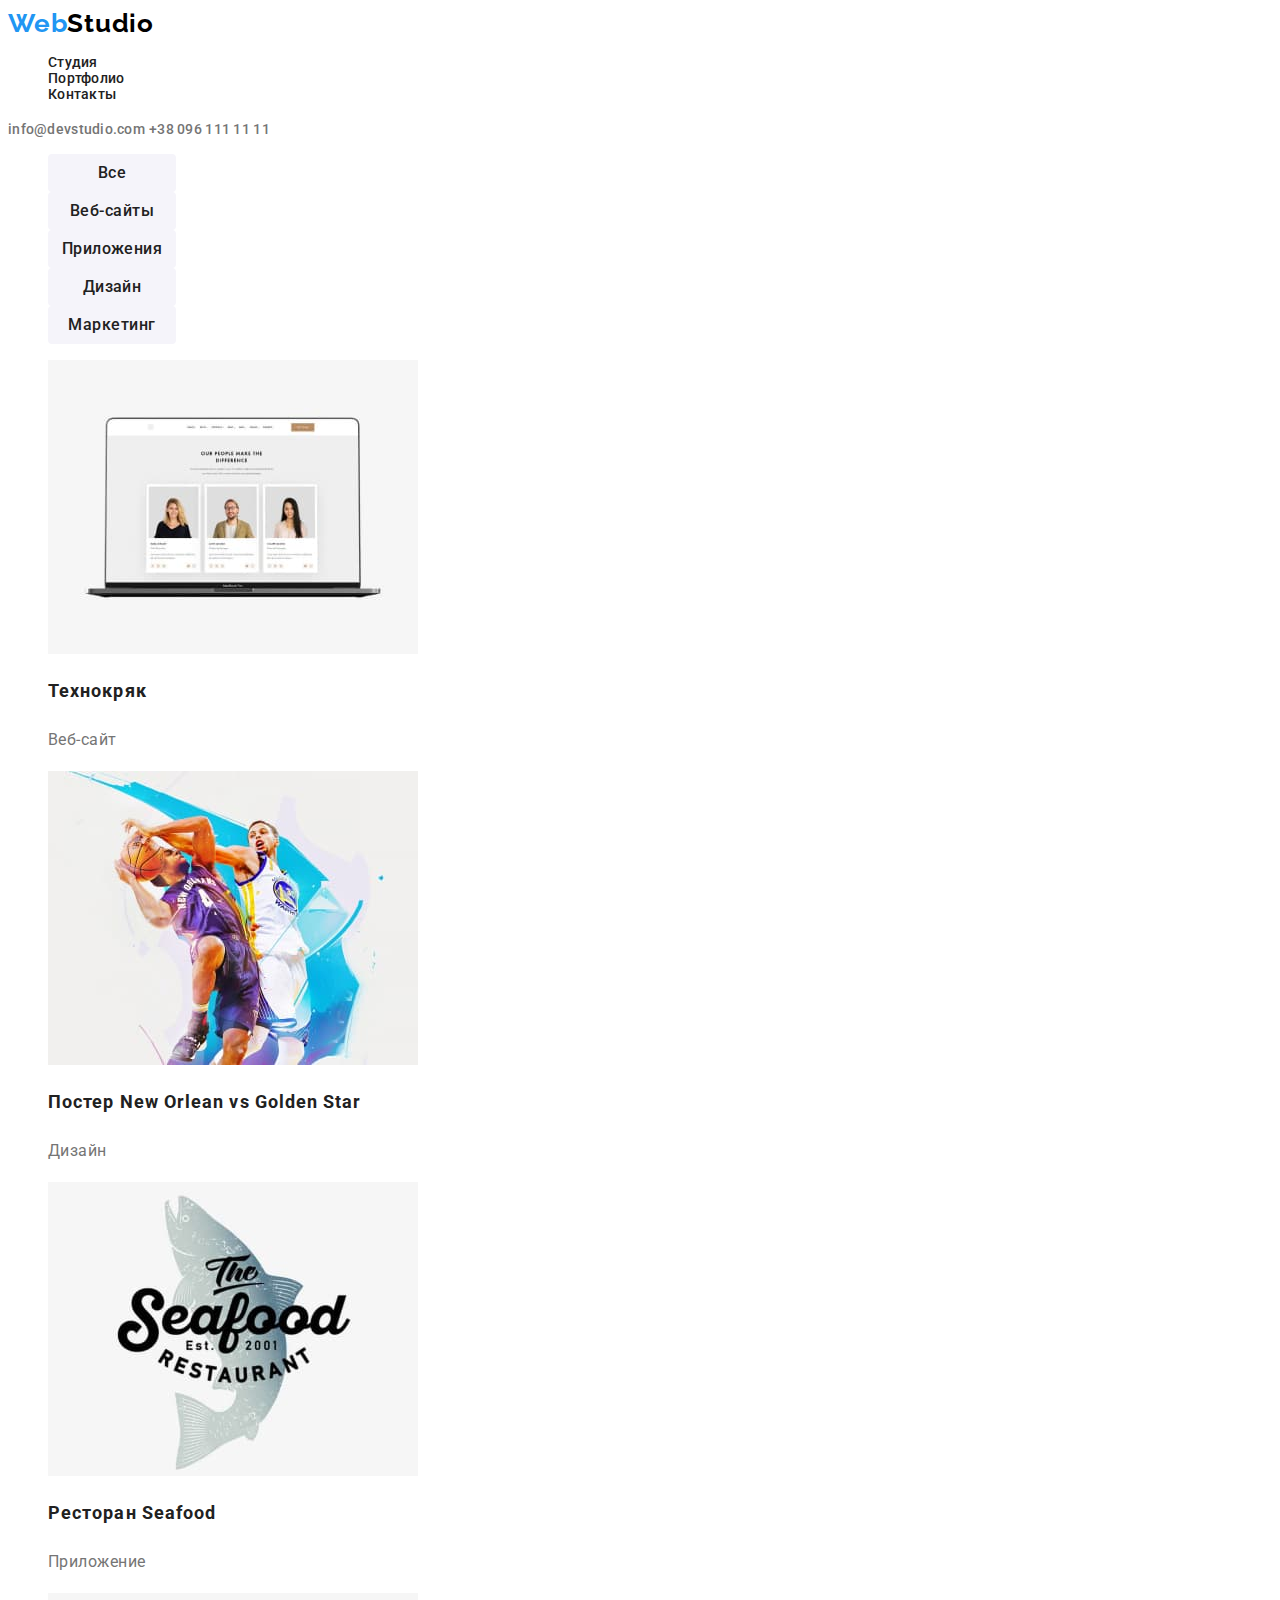
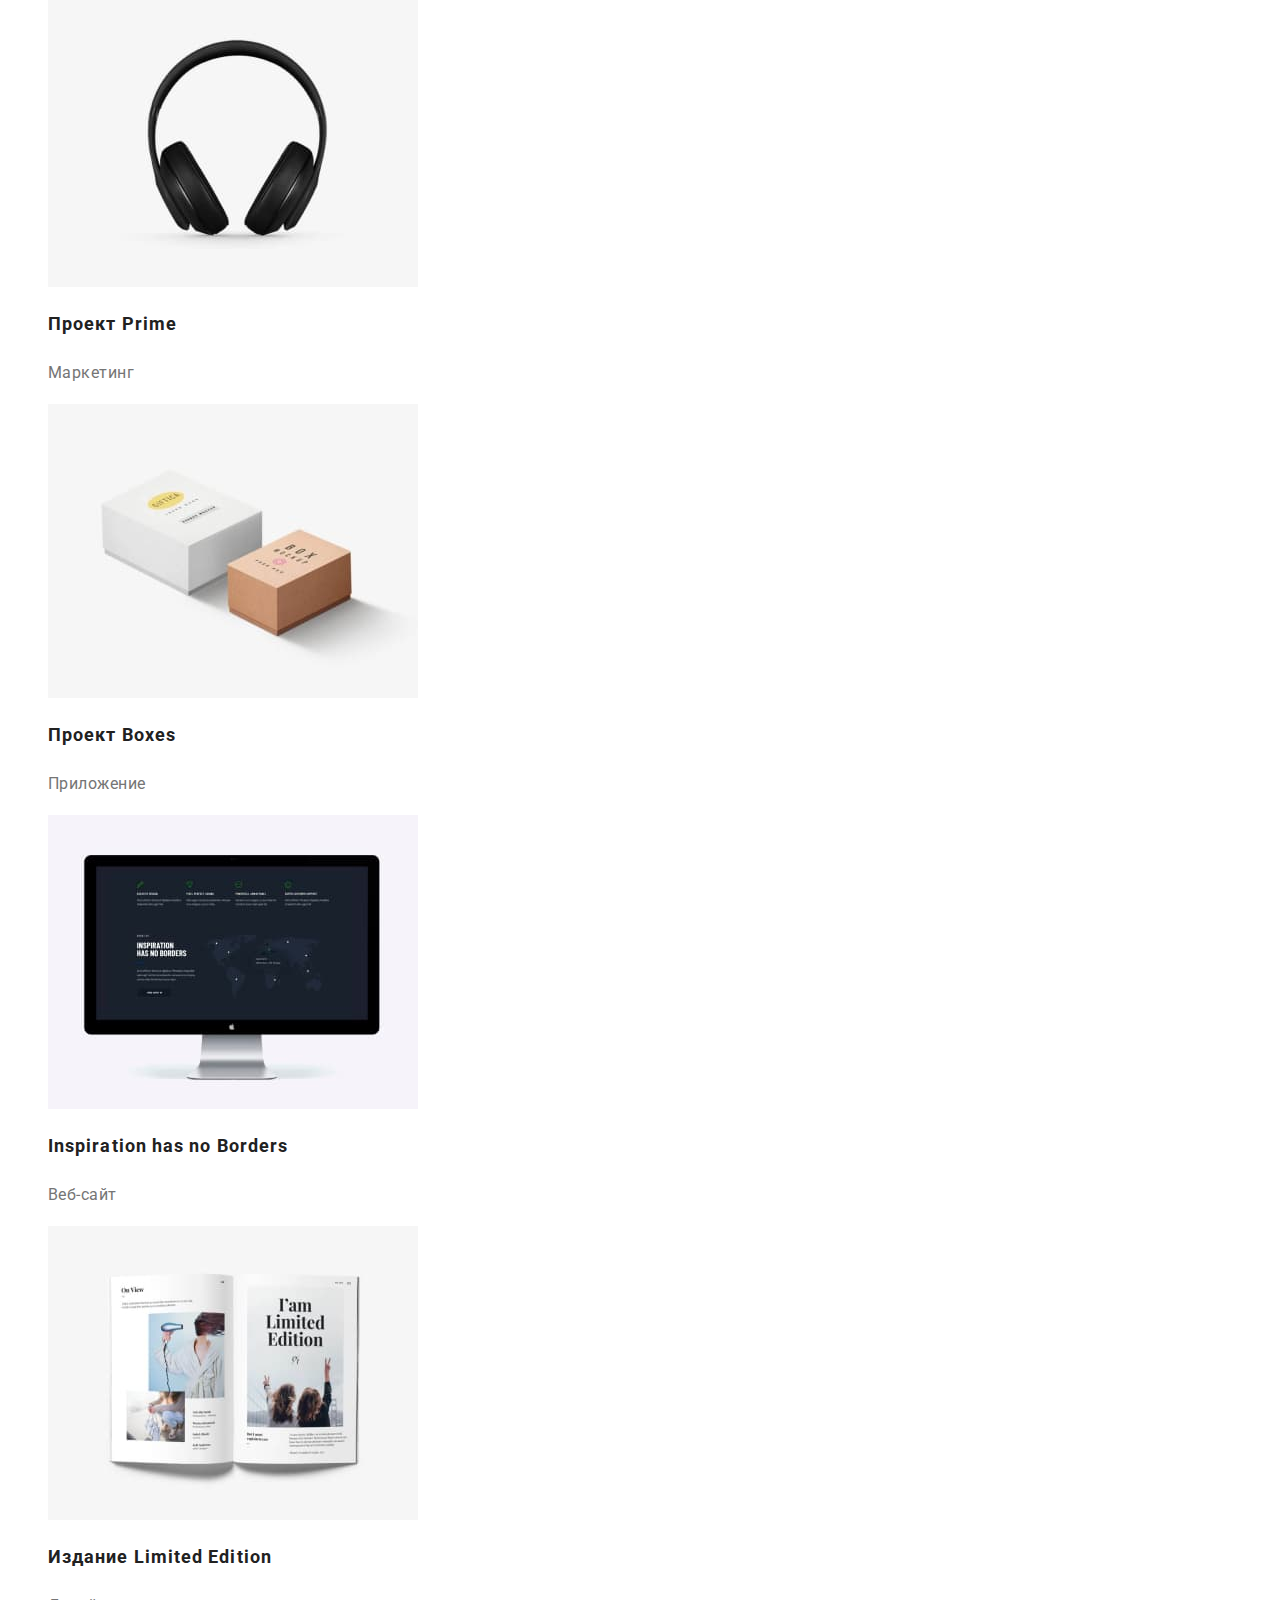
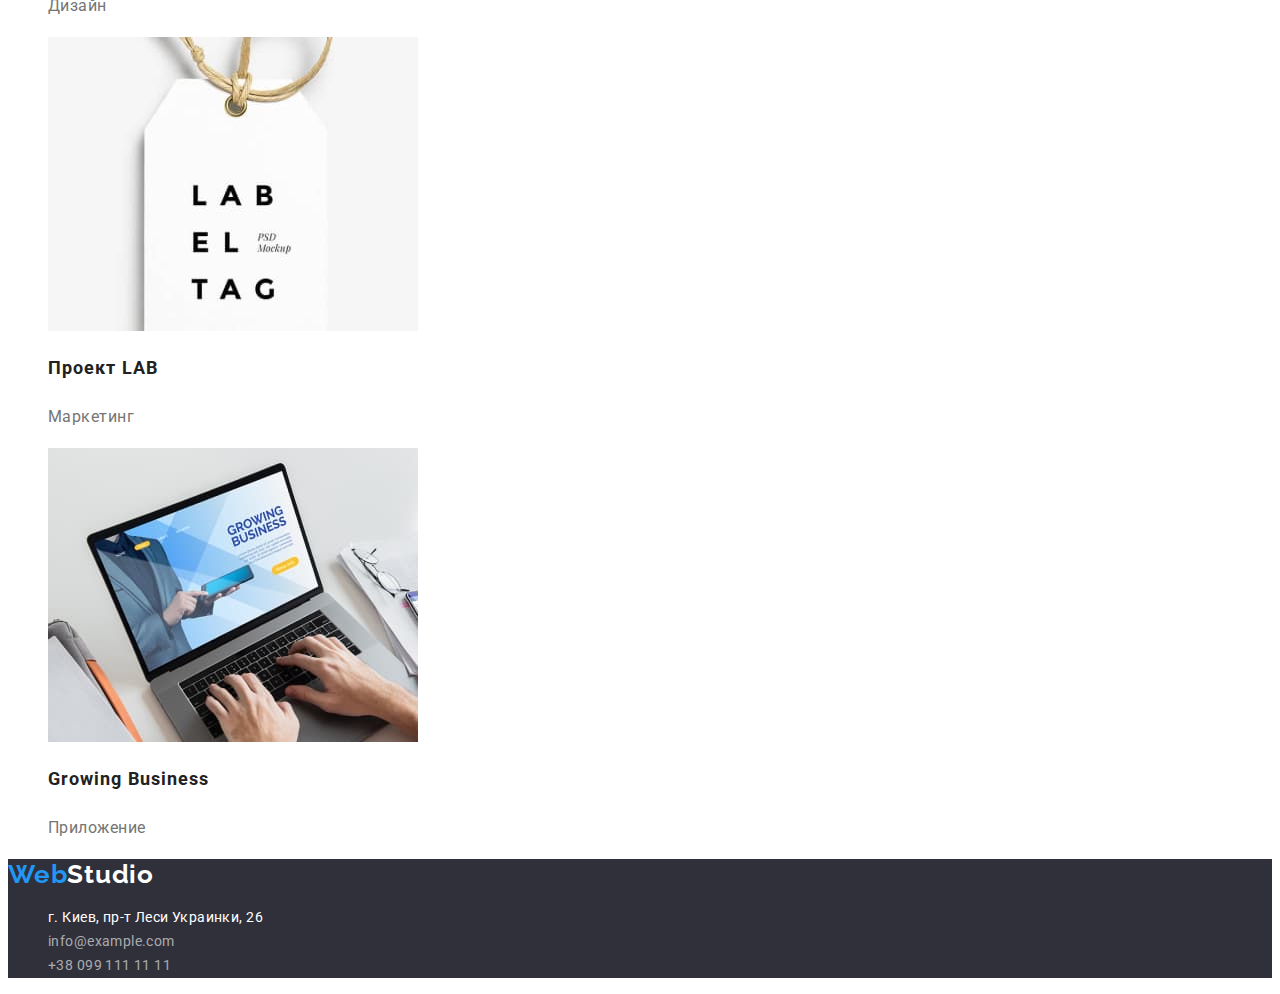
==== portfolio.html @ 852d017c "Clone" ====
<!DOCTYPE html>
<html lang="ru">
<head>
    <meta charset="UTF-8">
    <meta http-equiv="X-UA-Compatible" content="IE=edge">
    <meta name="viewport" content="width=device-width, initial-scale=1.0">
    <link rel="stylesheet" href="./css/styles.css">
    <link rel="preconnect" href="https://fonts.googleapis.com">
    <link rel="preconnect" href="https://fonts.gstatic.com" crossorigin>
    <link href="https://fonts.googleapis.com/css2?family=Raleway:wght@700&family=Roboto:wght@400;500;700;900&display=swap"
        rel="stylesheet">
    <title>Portfolio</title>
</head>

<body>
    <header class="header">
        <a href="./index.html" class="header-logo link" lang="en">Web<span class="header-logo-span">Studio</span></a>
        <nav class="header-navigation">
            <ul class="header-list list">
                <li class="header-item"><a href="./index.html" class="header-link link">Студия</a></li>
                <li class="header-item"><a href="./portfolio.html" class="header-link link">Портфолио</a></li>
                <li class="header-item"><a href="" class="header-link link">Контакты</a></li>
            </ul>
        </nav>
        <a class="header-mail link" href="mailto:info@devstudio.com">info@devstudio.com</a>
        <a class="header-tel link" href="tel:+380961111111">+38 096 111 11 11</a>
    </header>

    <main>
        <section>
            <ul class="list">
            <li>
                <button class="portfolio-button" type="button">Все</button>
            </li>
            <li>
                <button class="portfolio-button" type="button">Веб-сайты</button>
            </li>
            <li>
                <button class="portfolio-button" type="button">Приложения</button>
            </li>
            <li>
                <button class="portfolio-button" type="button">Дизайн</button>
            </li>
            <li>
                <button class="portfolio-button" type="button">Маркетинг</button>
            </li>
            </ul>
        </section>
        <section>
            <ul class="list">
                <li class="portfolio-item">
                    <img class="portfolio-images" src="./images/8.jpg" alt="Фото8"
                    width="370"
                    height="294">
                    <h2 class="portfolio-top-text">Технокряк</h2>
                    <p class="portfolio-bottom-text">Веб-сайт</p>
                    </li>
                <li class="portfolio-item">
                    <img class="portfolio-images" src="./images/9.jpg" alt="Фото9" 
                    width="370" 
                    height="294">
                    <h2 class="portfolio-top-text">Постер New Orlean vs Golden Star</h2>
                    <p class="portfolio-bottom-text">Дизайн</p>
                </li>
                <li class="portfolio-item">
                    <img class="portfolio-images" src="./images/10.jpg" alt="Фото10" 
                    width="370" 
                    height="294">
                    <h2 class="portfolio-top-text">Ресторан Seafood</h2>
                    <p class="portfolio-bottom-text">Приложение</p>
                </li>
                <li class="portfolio-item">
                    <img class="portfolio-images" src="./images/11.jpg" alt="Фото11" 
                    width="370" 
                    height="294">
                    <h2 class="portfolio-top-text">Проект Prime</h2>
                    <p class="portfolio-bottom-text">Маркетинг</p>
                </li>
                <li class="portfolio-item">
                    <img class="portfolio-images" src="./images/12.jpg" alt="Фото12" 
                    width="370" 
                    height="294">
                    <h2 class="portfolio-top-text">Проект Boxes</h2>
                    <p class="portfolio-bottom-text">Приложение</p>
                </li>
                <li class="portfolio-item">
                    <img class="portfolio-images" src="./images/13.jpg" alt="Фото13" 
                    width="370" 
                    height="294">
                    <h2 class="portfolio-top-text">Inspiration has no Borders</h2>
                    <p class="portfolio-bottom-text">Веб-сайт</p>
                </li>
                <li class="portfolio-item">
                    <img class="portfolio-images" src="./images/14.jpg" alt="Фото14" 
                    width="370" 
                    height="294">
                    <h2 class="portfolio-top-text">Издание Limited Edition</h2>
                    <p class="portfolio-bottom-text">Дизайн</p>
                </li>
                <li class="portfolio-item">
                    <img class="portfolio-images" src="./images/15.jpg" alt="Фото15" 
                    width="370" 
                    height="294">
                    <h2 class="portfolio-top-text">Проект LAB</h2>
                    <p class="portfolio-bottom-text">Маркетинг</p>
                </li>
                <li class="portfolio-item">
                    <img class="portfolio-images" src="./images/16.jpg" alt="Фото16" 
                    width="370" 
                    height="294">
                    <h2 class="portfolio-top-text">Growing Business</h2>
                    <p class="portfolio-bottom-text">Приложение</p>
                </li>
            </ul>
        </section>
 </main>

    <footer class="footer">
        <a class="footer-link link" href="./index.html" lang="en">Web<span class="footer-logo-span">Studio</span></a>
        <address>
            <ul class="footer-list list">
                <li class="footer-item"><a href="https://goo.gl/maps/wPx96W3zKfWkZYXV6" class="footer-link-address link"
                        target="_blank" rel="noopener noindex nofollow">г.
                        Киев, пр-т Леси Украинки, 26</a></li>
                <li class="footer-item"><a href="mailto:info@example.com" class="footer-link-mail link">info@example.com</a>
                </li>
                <li class="footer-item"><a href="tel:+380991111111" class="footer-link-tel link">+38 099 111 11 11</a></li>
            </ul>
        </address>
    </footer>
</body>
</html>
---- css/styles.css ----
:root {
    --main-header-color: #2196F3;
    --second-header-color: #212121;
    --third-header-color: #757575;
    --hero-btn: #ffffff;
    --h2-color: #212121;
}

body {
    font-family: Roboto, Raleway, sans-serif;
}

.link {
    text-decoration: none;
}

.list {
    list-style: none;
}

/*--------------------------LOGO-----------------------*/

.header-logo {
    font-family: 'Raleway';
    font-style: normal;
    font-weight: 700;
    font-size: 26px;
    line-height: 1.19;
    letter-spacing: 0.03em;
    color: var(--main-header-color)
}
.header-logo-span {
    font-size: 26px;
    line-height: 1.19;
    letter-spacing: 0.03em;
    color: #000000;
}

/*--------------------------HEADER----------------------*/

.header-item {
    font-family: 'Roboto';
    font-style: normal;
    font-weight: 500;
    font-size: 14px;
    line-height: 1.14;
    letter-spacing: 0.02em;
    color: var(--second-header-color)
}

.header-mail {
    font-weight: 500;
    font-size: 14px;
    line-height: 1.14;
    letter-spacing: 0.02em;
    color: var(--third-header-color)
}

.header-tel {
    font-weight: 500;
    font-size: 14px;
    line-height: 1.14;
    letter-spacing: 0.02em;
    color: var(--third-header-color)
}

.header-link {
    font-weight: 500;
    font-size: 14px;
    line-height: 1.14;
    letter-spacing: 0.02em;
    color: var(--second-header-color)
}

.header-link:hover, 
.header-link:focus {
    color: var(--main-header-color)
}

.header-mail:hover,
.header-mail:focus {
    color: var(--main-header-color)
}

.header-tel:hover,
.header-tel:focus {
    color: var(--main-header-color)
}


/*-----------------------HERO--------------------------*/

.hero-main-text {
    background: #2F303A;
    font-family: inherit;
    font-weight: 900;
    font-size: 44px;
    line-height: 1.36;
    text-align: center;
    letter-spacing: 0.06em;
    text-transform: uppercase;
    color: #FFFFFF;
}

.hero-btn {
    font-family: inherit;
    font-weight: 700;
    font-size: 16px;
    line-height: 1.88;
    display: flex;
    align-items: center;
    text-align: center;
    letter-spacing: 0.06em;
    color: var(--hero-btn);
    background-color: #2196F3;
    cursor: pointer;
}

.hero-top-text {
    font-family: inherit;
    font-weight: 700;
    font-size: 14px;
    line-height: 1.14;
    letter-spacing: 0.03em;
    text-transform: uppercase;
    color: #212121;
}

.hero-bottom-text {
    font-family: inherit;
    font-weight: 400;
    font-size: 14px;
    line-height: 1.71;
    letter-spacing: 0.03em;
    color: #757575;
}



/*-----------------------DESCRIPTION-----------------------*/

.description {
    font-family: inherit 
    font-weight: 700;
    font-size: 36px;
    line-height: 1.17;
    text-align: center;
    letter-spacing: 0.03em;
    color: var(--h2-color)
}

/*-------------------------TEAM---------------------------*/

.team {
    font-family: inherit
    font-weight: 700;
    font-size: 36px;
    line-height: 1.17;
    text-align: center;
    letter-spacing: 0.03em;
    color: var(--h2-color)
}

.team-top-text {
    font-family: 'Roboto';
    font-weight: 500;
    font-size: 16px;
    line-height: 1.19;
    letter-spacing: 0.03em;
    color: var(--h2-color)
}

.team-bottom-text {
    font-family: 'Roboto';
    font-weight: 400;
    font-size: 16px;
    line-height: 1.19;
    letter-spacing: 0.03em;
    color: #757575;
}

/*---------------------FOOTER-----------------------------*/

.footer {
    background: #2F303A;
}

.footer-link {
font-family: 'Raleway';
font-weight: 700;
font-size: 26px;
line-height: 1.19;
letter-spacing: 0.03em;
color: var(--main-header-color)
}

.footer-logo-span {
    color: #FFFFFF;
}

.footer-item-address {
    font-family: 'Roboto';
    font-weight: 400;
    font-size: 14px;
    line-height: 1.71;
    letter-spacing: 0.03em;
    color: #FFFFFF;
}

.footer-link-address {
    font-family: 'Roboto';
    font-style: normal;
    font-weight: 400;
    font-size: 14px;
    line-height: 1.71;
    letter-spacing: 0.03em;
    color: #FFFFFF;
}

.footer-link-mail, .footer-link-tel {
    font-family: 'Roboto';
    font-style: normal;
    font-weight: 400;
    font-size: 14px;
    line-height: 1.71;
    letter-spacing: 0.03em;
    color: rgba(255, 255, 255, 0.6);
}

.footer-link-address:hover,
.footer-link-address:focus {
    color: var(--main-header-color)
}

.footer-link-mail:hover,
.footer-link-mail:focus {
    color: var(--main-header-color)
}

.footer-link-tel:hover,
.footer-link-tel:focus {
    color: var(--main-header-color)
}

/*----------------PORTFOLIO-----------------------*/

.portfolio-button {
    width: 128px;
    height: 38px;
    left: 576px;
    top: 174px;
    background: #F5F4FA;
    border-radius: 4px;
    border-style: none;
    
    font-family: 'Roboto';
    font-style: normal;
    font-weight: 500;
    font-size: 16px;
    line-height: 1.62;
    text-align: center;
    letter-spacing: 0.03em;
    color: #212121;
}

.portfolio-button:hover,
.portfolio-button:focus {
    background-color: #2196F3;;
    color: #FFFFFF;
}

.portfolio-top-text {
    font-family: 'Roboto';
    font-weight: 700;
    font-size: 18px;
    line-height: 2;
    letter-spacing: 0.06em;
    color: #212121;
}

.portfolio-bottom-text {
    font-family: 'Roboto';
    font-weight: 400;
    font-size: 16px;
    line-height: 1.88;
    letter-spacing: 0.03em;
    color: #757575;
}
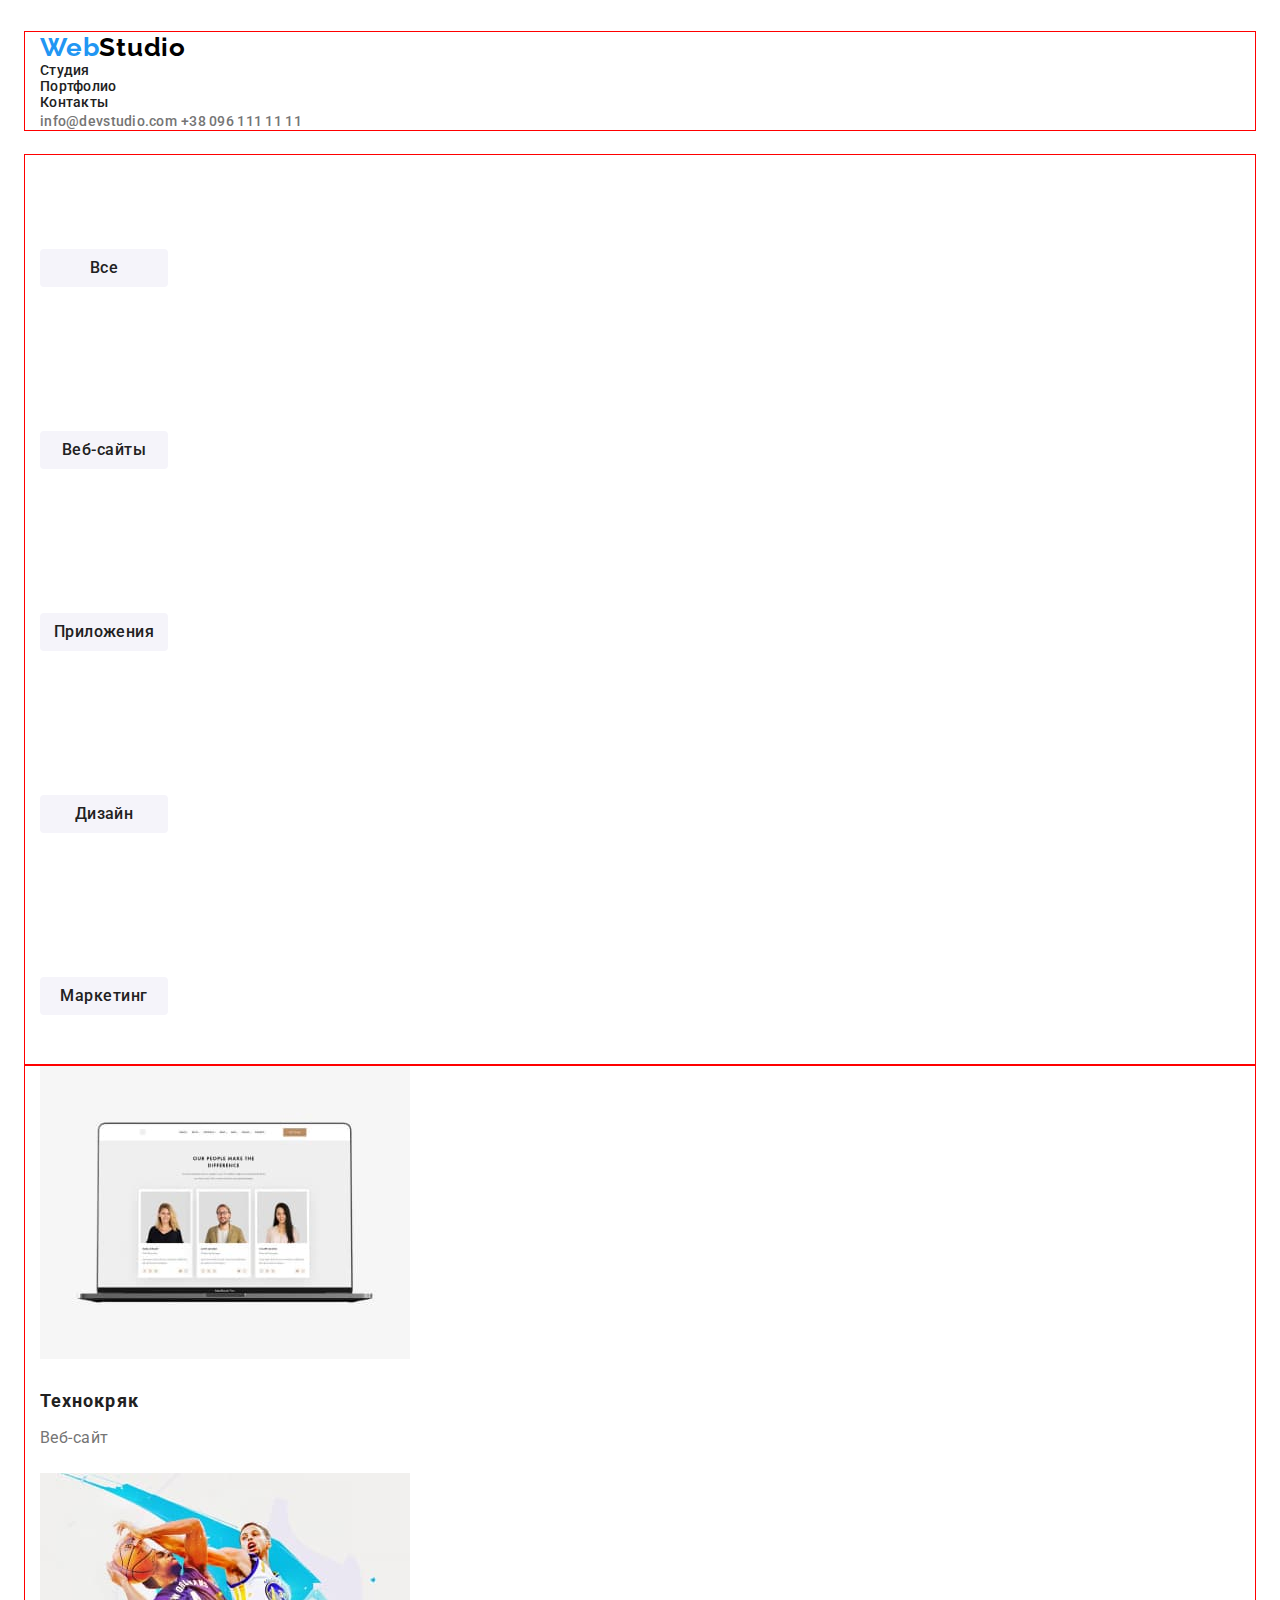
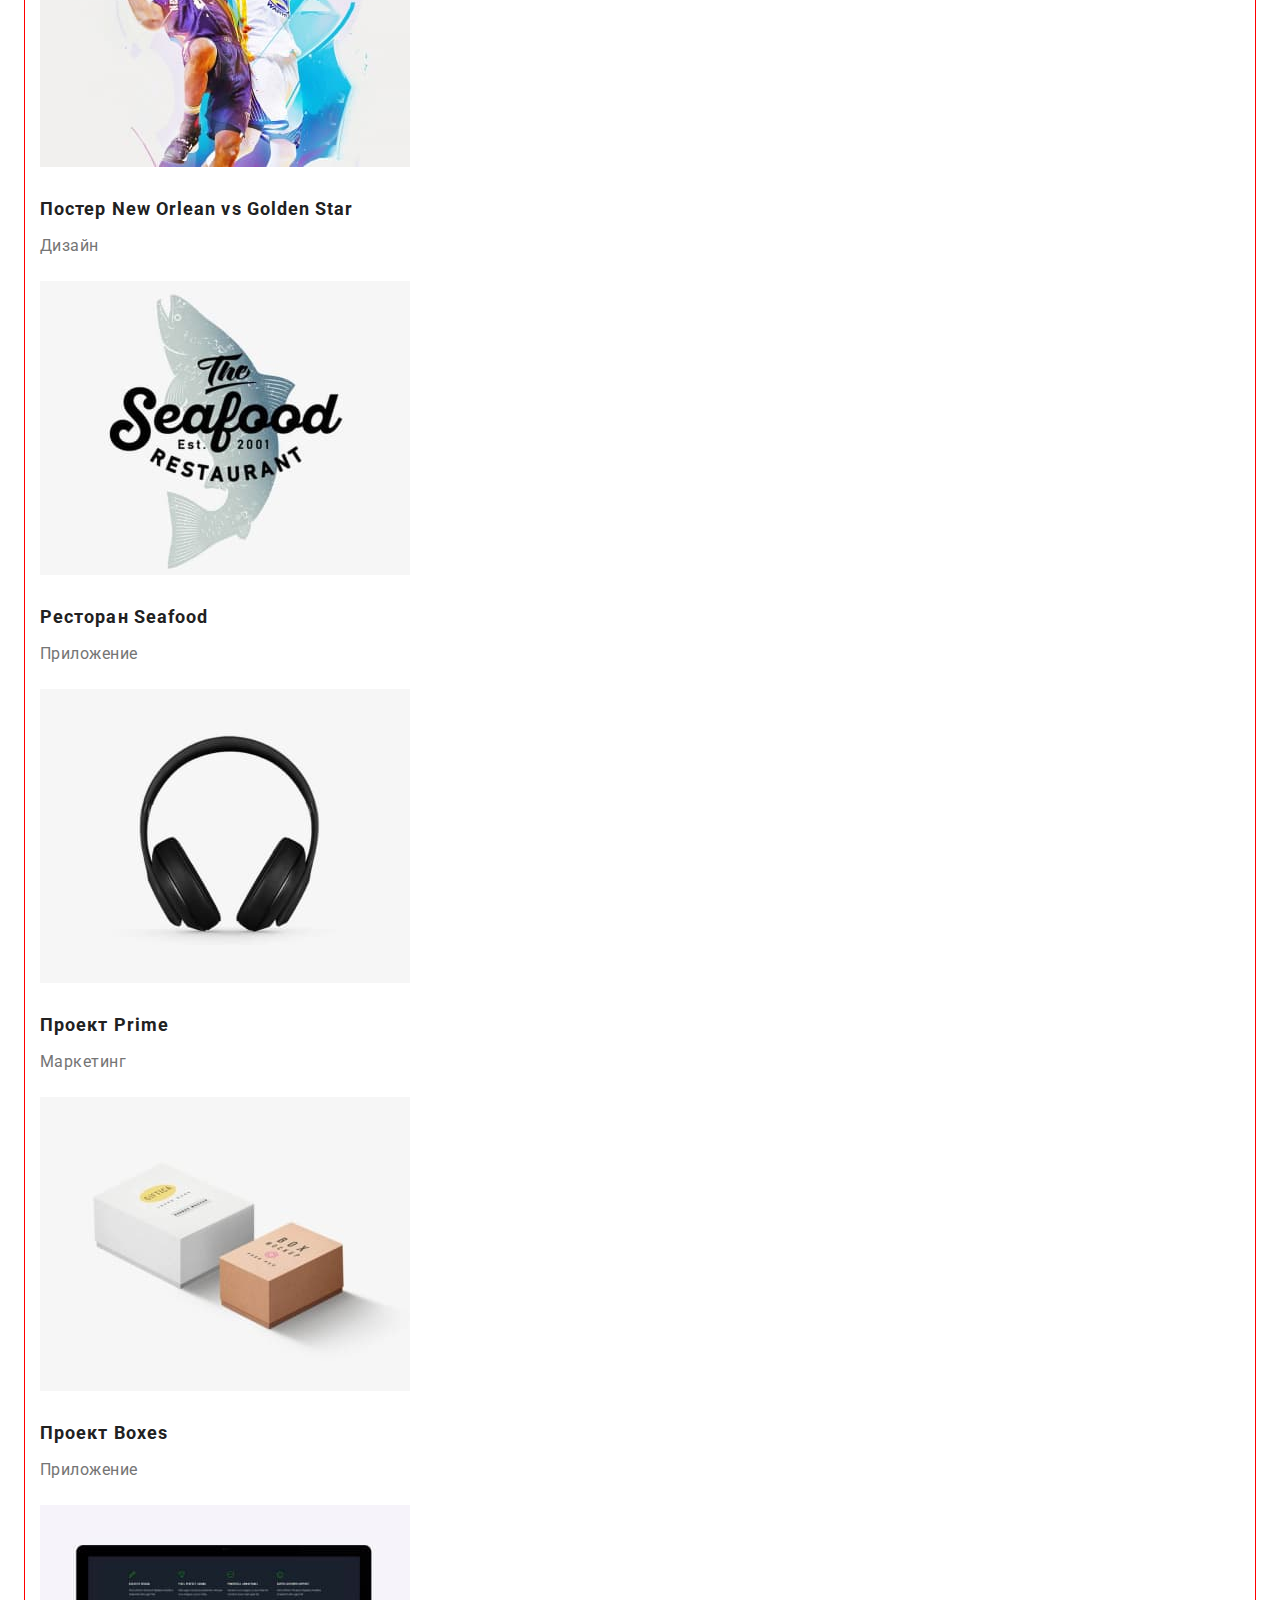
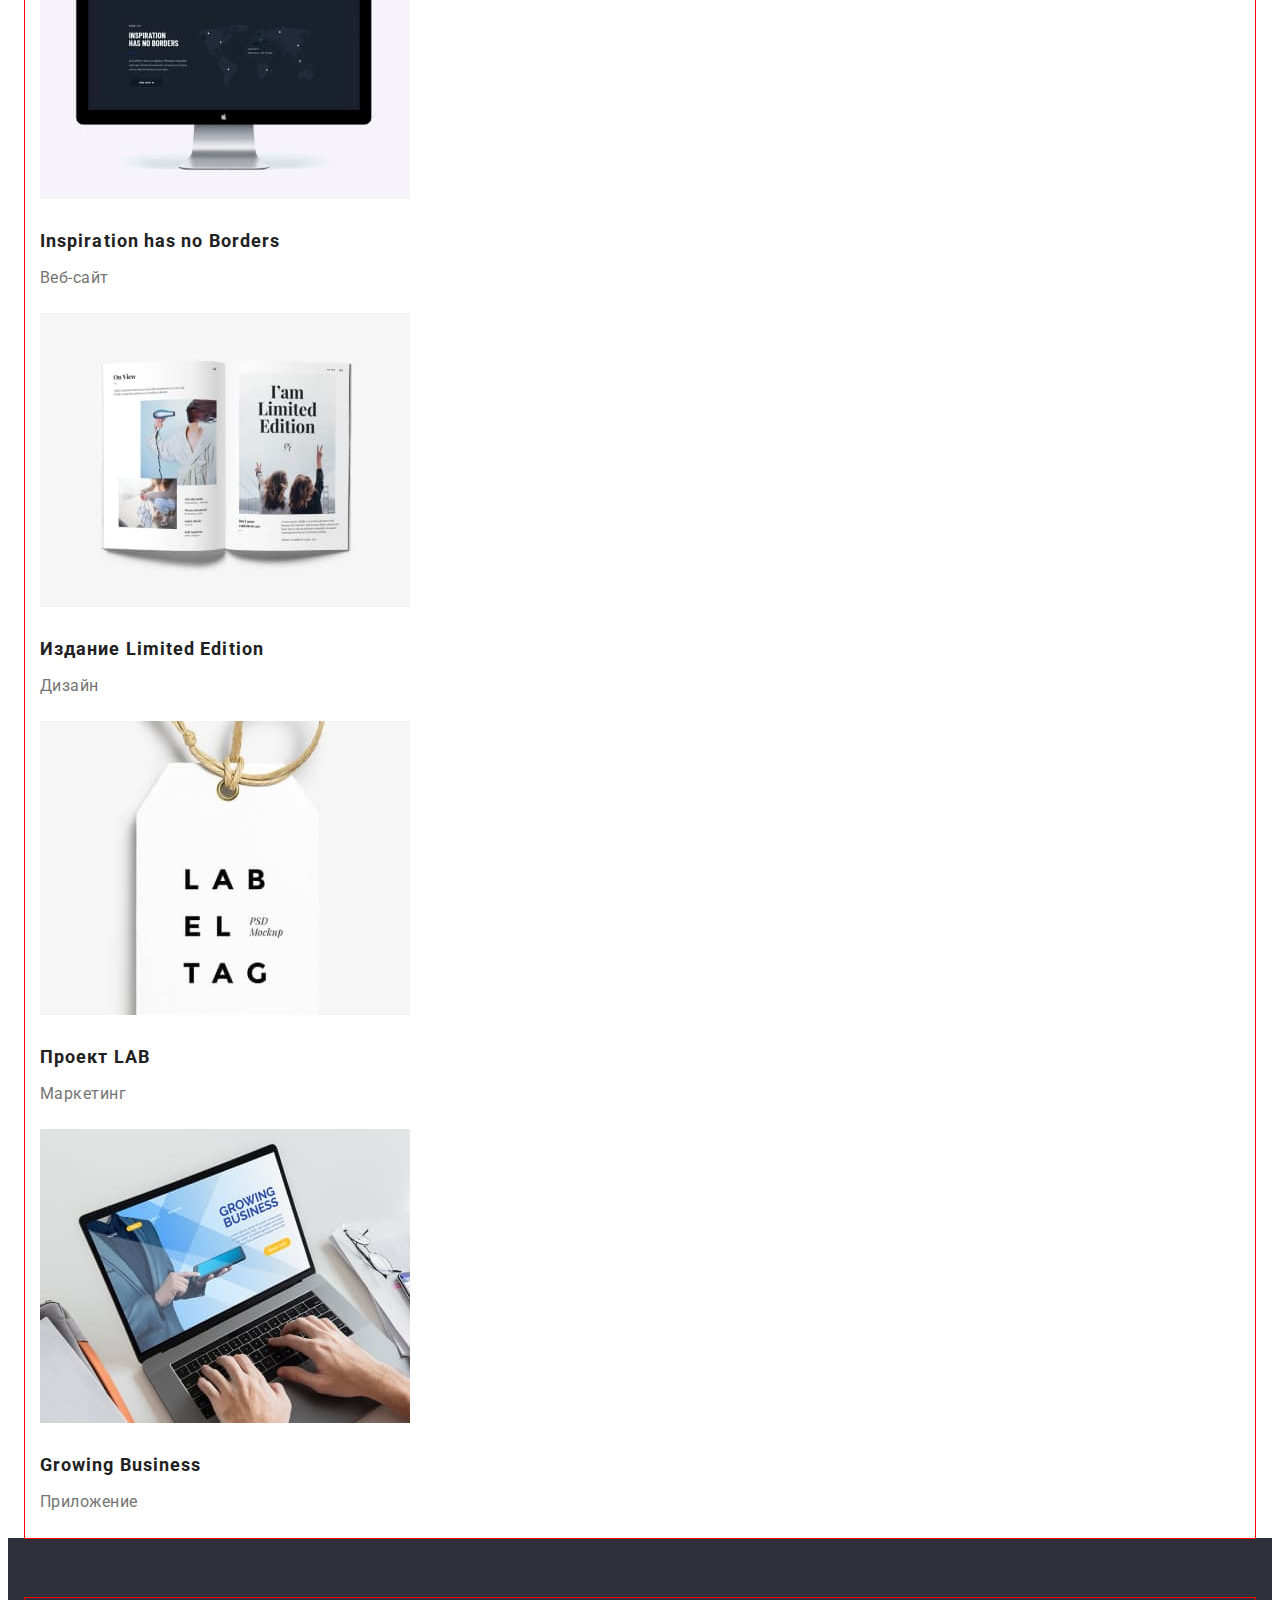
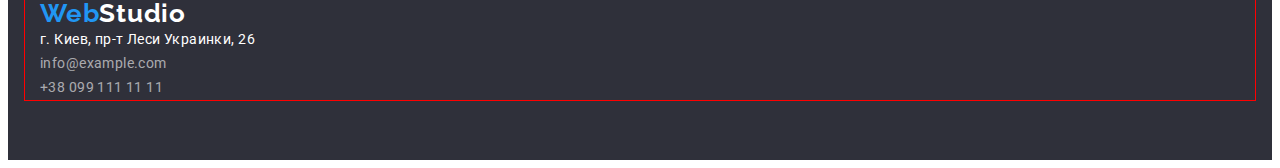
==== commit efac0690: "add padding+margin" ====
--- a/portfolio.html
+++ b/portfolio.html
@@ -1,19 +1,24 @@
 <!DOCTYPE html>
 <html lang="ru">
+
 <head>
     <meta charset="UTF-8">
     <meta http-equiv="X-UA-Compatible" content="IE=edge">
     <meta name="viewport" content="width=device-width, initial-scale=1.0">
-    <link rel="stylesheet" href="./css/styles.css">
+    <link rel="stylesheet" href="https://cdnjs.cloudflare.com/ajax/libs/modern-normalize/1.1.0/modern-normalize.min.css"
+        integrity="sha512-wpPYUAdjBVSE4KJnH1VR1HeZfpl1ub8YT/NKx4PuQ5NmX2tKuGu6U/JRp5y+Y8XG2tV+wKQpNHVUX03MfMFn9Q=="
+        crossorigin="anonymous" referrerpolicy="no-referrer" />
     <link rel="preconnect" href="https://fonts.googleapis.com">
     <link rel="preconnect" href="https://fonts.gstatic.com" crossorigin>
     <link href="https://fonts.googleapis.com/css2?family=Raleway:wght@700&family=Roboto:wght@400;500;700;900&display=swap"
         rel="stylesheet">
+    <link rel="stylesheet" href="./css/styles.css">
     <title>Portfolio</title>
 </head>
 
 <body>
     <header class="header">
+        <div class="container">
         <a href="./index.html" class="header-logo link" lang="en">Web<span class="header-logo-span">Studio</span></a>
         <nav class="header-navigation">
             <ul class="header-list list">
@@ -24,10 +29,12 @@
         </nav>
         <a class="header-mail link" href="mailto:info@devstudio.com">info@devstudio.com</a>
         <a class="header-tel link" href="tel:+380961111111">+38 096 111 11 11</a>
+        </div>  
     </header>
 
     <main>
         <section>
+            <div class="container">
             <ul class="list">
             <li>
                 <button class="portfolio-button" type="button">Все</button>
@@ -45,8 +52,10 @@
                 <button class="portfolio-button" type="button">Маркетинг</button>
             </li>
             </ul>
+            </div>
         </section>
         <section>
+            <div class="container">
             <ul class="list">
                 <li class="portfolio-item">
                     <img class="portfolio-images" src="./images/8.jpg" alt="Фото8"
@@ -112,10 +121,12 @@
                     <p class="portfolio-bottom-text">Приложение</p>
                 </li>
             </ul>
+            </div>
         </section>
  </main>
 
     <footer class="footer">
+        <div class="container">
         <a class="footer-link link" href="./index.html" lang="en">Web<span class="footer-logo-span">Studio</span></a>
         <address>
             <ul class="footer-list list">
@@ -127,6 +138,7 @@
                 <li class="footer-item"><a href="tel:+380991111111" class="footer-link-tel link">+38 099 111 11 11</a></li>
             </ul>
         </address>
+        </div>
     </footer>
 </body>
 </html>--- a/css/styles.css
+++ b/css/styles.css
@@ -4,12 +4,23 @@
     --third-header-color: #757575;
     --hero-btn: #ffffff;
     --h2-color: #212121;
+    --typical-margin: 30px;
+
 }
 
 body {
     font-family: Roboto, Raleway, sans-serif;
 }
 
+p, h1, h2, h3, h4, h5, h6 {
+    margin: 0;
+}
+
+ul, ol {
+    padding-left: 0;
+    margin: 0;
+}
+
 .link {
     text-decoration: none;
 }
@@ -18,7 +29,26 @@
     list-style: none;
 }
 
+.img {
+    display: block;
+}
+
+.container {
+    width: 1200px;
+    padding-left: 15px;
+    padding-right: 15px;
+    margin: 0 auto;
+    outline: 1px solid red
+
+}
+
 /*--------------------------LOGO-----------------------*/
+
+.header {
+    background-color: #FFFFFF;
+    padding-top: 24px;
+    padding-bottom: 25px;
+}
 
 .header-logo {
     font-family: 'Raleway';
@@ -89,6 +119,13 @@
 
 
 /*-----------------------HERO--------------------------*/
+
+.hero {
+    
+    background-color: #2F303A;
+    
+    padding-bottom: 205px;
+}
 
 .hero-main-text {
     background: #2F303A;
@@ -100,6 +137,9 @@
     letter-spacing: 0.06em;
     text-transform: uppercase;
     color: #FFFFFF;
+    max-width: 696px;
+    padding-top: 195px;
+    padding-bottom: var(--typical-margin);
 }
 
 .hero-btn {
@@ -114,7 +154,9 @@
     color: var(--hero-btn);
     background-color: #2196F3;
     cursor: pointer;
-}
+    
+}   
+
 
 .hero-top-text {
     font-family: inherit;
@@ -124,6 +166,7 @@
     letter-spacing: 0.03em;
     text-transform: uppercase;
     color: #212121;
+    margin-bottom: 10px;
 }
 
 .hero-bottom-text {
@@ -133,6 +176,8 @@
     line-height: 1.71;
     letter-spacing: 0.03em;
     color: #757575;
+    max-width: 270px;
+    padding-bottom: 94px;
 }
 
 
@@ -146,7 +191,12 @@
     line-height: 1.17;
     text-align: center;
     letter-spacing: 0.03em;
-    color: var(--h2-color)
+    color: var(--h2-color);
+    padding-bottom: 50px;
+}
+
+.description-list {
+    padding-bottom: 94px;
 }
 
 /*-------------------------TEAM---------------------------*/
@@ -158,7 +208,8 @@
     line-height: 1.17;
     text-align: center;
     letter-spacing: 0.03em;
-    color: var(--h2-color)
+    color: var(--h2-color);
+    padding-top: 94px;
 }
 
 .team-top-text {
@@ -167,7 +218,9 @@
     font-size: 16px;
     line-height: 1.19;
     letter-spacing: 0.03em;
-    color: var(--h2-color)
+    color: var(--h2-color);
+    margin-bottom: 10px;
+    
 }
 
 .team-bottom-text {
@@ -179,10 +232,26 @@
     color: #757575;
 }
 
+.team-item {
+    width: 270px;
+    height: 368px;
+    padding-bottom: 94px;
+    background: #FFFFFF;
+    box-shadow: 0px 1px 3px rgba(0, 0, 0, 0.12),
+    0px 1px 1px rgba(0, 0, 0, 0.14),
+    0px 2px 1px rgba(0, 0, 0, 0.2);
+    border-radius: 0px 0px 4px 4px;
+}
+
+.team-images {
+    margin-bottom: var(--typical-margin);
+}
 /*---------------------FOOTER-----------------------------*/
 
 .footer {
     background: #2F303A;
+    padding-top: 60px;
+    padding-bottom: 60px;
 }
 
 .footer-link {
@@ -191,7 +260,8 @@
 font-size: 26px;
 line-height: 1.19;
 letter-spacing: 0.03em;
-color: var(--main-header-color)
+color: var(--main-header-color);
+margin-bottom: 20px;
 }
 
 .footer-logo-span {
@@ -215,6 +285,7 @@
     line-height: 1.71;
     letter-spacing: 0.03em;
     color: #FFFFFF;
+    margin-bottom: 9px;
 }
 
 .footer-link-mail, .footer-link-tel {
@@ -243,6 +314,10 @@
 }
 
 /*----------------PORTFOLIO-----------------------*/
+
+.portfolio-images {
+    padding-bottom: 20px;
+}
 
 .portfolio-button {
     width: 128px;
@@ -261,6 +336,9 @@
     text-align: center;
     letter-spacing: 0.03em;
     color: #212121;
+
+    margin-top: 94px;
+    margin-bottom: 50px;
 }
 
 .portfolio-button:hover,
@@ -276,6 +354,7 @@
     line-height: 2;
     letter-spacing: 0.06em;
     color: #212121;
+    padding-bottom: 4px;
 }
 
 .portfolio-bottom-text {
@@ -285,4 +364,5 @@
     line-height: 1.88;
     letter-spacing: 0.03em;
     color: #757575;
+    padding-bottom: 20px;
 }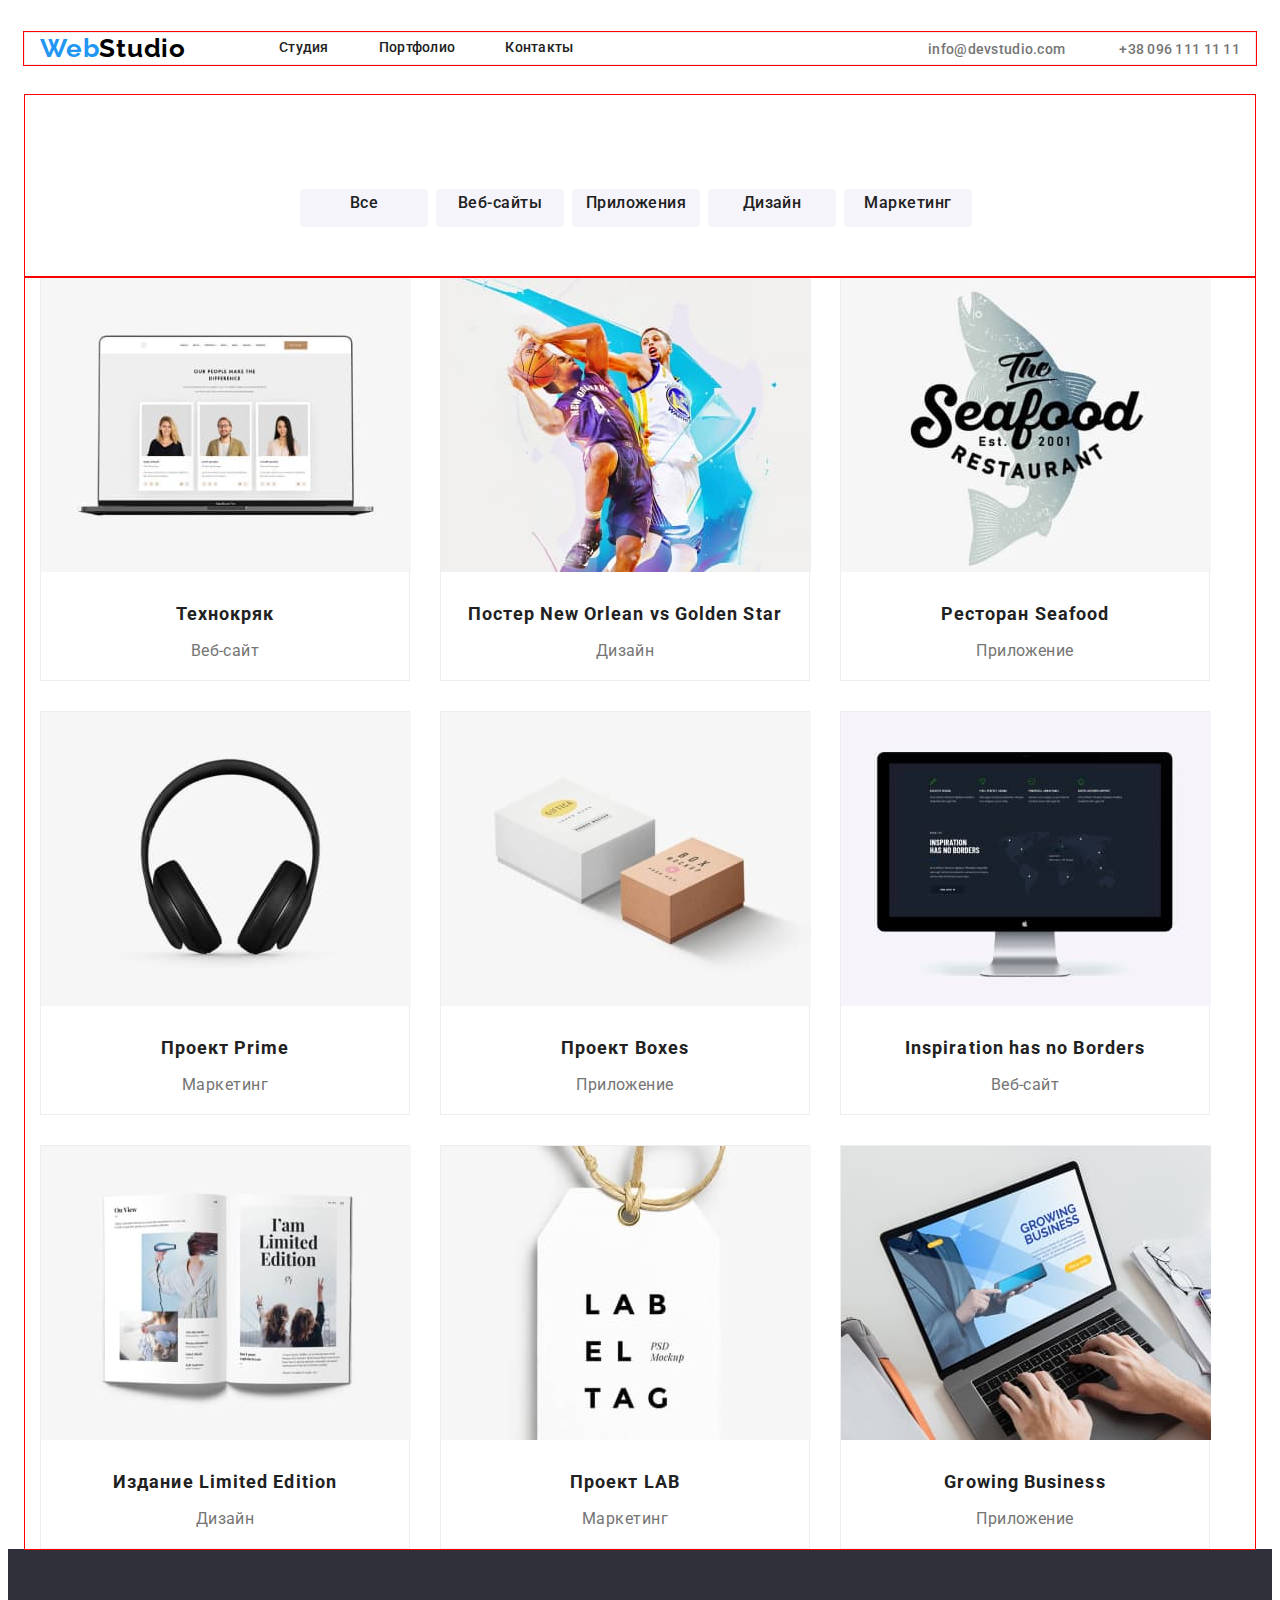
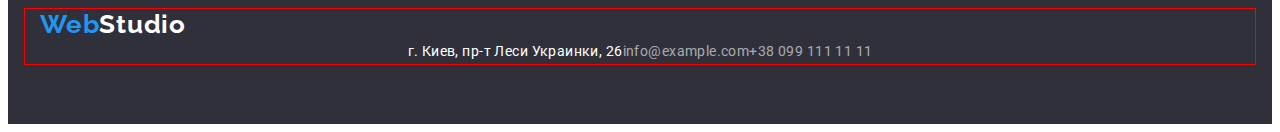
==== commit 5361a1f1: "Add flex" ====
--- a/portfolio.html
+++ b/portfolio.html
@@ -27,8 +27,10 @@
                 <li class="header-item"><a href="" class="header-link link">Контакты</a></li>
             </ul>
         </nav>
+        <div class="header-connect">
         <a class="header-mail link" href="mailto:info@devstudio.com">info@devstudio.com</a>
         <a class="header-tel link" href="tel:+380961111111">+38 096 111 11 11</a>
+        </div>
         </div>  
     </header>
 
@@ -56,7 +58,7 @@
         </section>
         <section>
             <div class="container">
-            <ul class="list">
+            <ul class="portfolio-list">
                 <li class="portfolio-item">
                     <img class="portfolio-images" src="./images/8.jpg" alt="Фото8"
                     width="370"
--- a/css/styles.css
+++ b/css/styles.css
@@ -48,6 +48,7 @@
     background-color: #FFFFFF;
     padding-top: 24px;
     padding-bottom: 25px;
+
 }
 
 .header-logo {
@@ -78,6 +79,25 @@
     color: var(--second-header-color)
 }
 
+.header-item:not(:last-child) {
+    margin-right: 50px;
+}
+
+.header-list {
+    display: flex;
+}
+
+.header .container {
+    display: flex;
+    align-items: center;
+    border: 1px solid #ECECEC;
+    margin-bottom: 5px;
+}
+
+.header-logo {
+    margin-right: 93px;
+}
+
 .header-mail {
     font-weight: 500;
     font-size: 14px;
@@ -91,7 +111,8 @@
     font-size: 14px;
     line-height: 1.14;
     letter-spacing: 0.02em;
-    color: var(--third-header-color)
+    color: var(--third-header-color);
+    margin-left: 50px;
 }
 
 .header-link {
@@ -107,6 +128,10 @@
     color: var(--main-header-color)
 }
 
+.header-connect {
+    margin-left: auto;
+}
+
 .header-mail:hover,
 .header-mail:focus {
     color: var(--main-header-color)
@@ -120,11 +145,11 @@
 
 /*-----------------------HERO--------------------------*/
 
-.hero {
+.hero .container {
     
     background-color: #2F303A;
-    
     padding-bottom: 205px;
+    margin-bottom: 93px;
 }
 
 .hero-main-text {
@@ -140,6 +165,12 @@
     max-width: 696px;
     padding-top: 195px;
     padding-bottom: var(--typical-margin);
+    margin: 0 auto;
+
+}
+
+.button {
+    min-width: 200px;
 }
 
 .hero-btn {
@@ -154,9 +185,20 @@
     color: var(--hero-btn);
     background-color: #2196F3;
     cursor: pointer;
+    border-radius: 4px;
+    box-shadow: 0px 4px 4px rgba(0, 0, 0, 0.15);
+    margin: 0 auto;
+}   
+
+.hero-item:not(:last-child) {
+    margin-right: var(--typical-margin)
+    max-width: 1170px;
+}
+
+.hero-list {
+    display: flex;
     
-}   
-
+}
 
 .hero-top-text {
     font-family: inherit;
@@ -184,6 +226,14 @@
 
 /*-----------------------DESCRIPTION-----------------------*/
 
+.description-list {
+    display: flex;
+}
+
+.description-item + .description-item {
+    margin-left: 30px;
+}
+
 .description {
     font-family: inherit 
     font-weight: 700;
@@ -201,6 +251,15 @@
 
 /*-------------------------TEAM---------------------------*/
 
+.team-list {
+    display: flex;
+}
+
+.team-item:not(:last-child) {
+    margin-left: 30px;
+}
+
+
 .team {
     font-family: inherit
     font-weight: 700;
@@ -210,6 +269,7 @@
     letter-spacing: 0.03em;
     color: var(--h2-color);
     padding-top: 94px;
+    padding-bottom: 50px;
 }
 
 .team-top-text {
@@ -220,7 +280,7 @@
     letter-spacing: 0.03em;
     color: var(--h2-color);
     margin-bottom: 10px;
-    
+    text-align: center;
 }
 
 .team-bottom-text {
@@ -230,6 +290,7 @@
     line-height: 1.19;
     letter-spacing: 0.03em;
     color: #757575;
+    text-align: center;
 }
 
 .team-item {
@@ -241,6 +302,8 @@
     0px 1px 1px rgba(0, 0, 0, 0.14),
     0px 2px 1px rgba(0, 0, 0, 0.2);
     border-radius: 0px 0px 4px 4px;
+
+    
 }
 
 .team-images {
@@ -253,6 +316,7 @@
     padding-top: 60px;
     padding-bottom: 60px;
 }
+
 
 .footer-link {
 font-family: 'Raleway';
@@ -318,6 +382,13 @@
 .portfolio-images {
     padding-bottom: 20px;
 }
+.list {
+    display: flex;
+    justify-content: center;
+}
+
+
+
 
 .portfolio-button {
     width: 128px;
@@ -339,13 +410,18 @@
 
     margin-top: 94px;
     margin-bottom: 50px;
+    margin-right: 8px;
+    display: flex;
+    justify-content: center;
 }
 
 .portfolio-button:hover,
 .portfolio-button:focus {
-    background-color: #2196F3;;
+    background-color: #2196F3;
     color: #FFFFFF;
-}
+    cursor: pointer;
+}
+
 
 .portfolio-top-text {
     font-family: 'Roboto';
@@ -365,4 +441,31 @@
     letter-spacing: 0.03em;
     color: #757575;
     padding-bottom: 20px;
-}+}
+.portfolio-list {
+    display: flex;
+    flex-wrap: wrap;
+    max-width: 1200px;
+}
+.portfolio-item {
+    display: inline-block;
+    margin-right: 30px;
+    margin-bottom: 30px;
+    text-align: center;
+    width: 370px;
+    height: 404px;
+    left: 215px;
+    top: 1130px;
+    
+    background: #FFFFFF;
+    border: 1px solid #EEEEEE;
+    box-sizing: border-box;
+}
+
+.portfolio-item:nth-child(3n) {
+    margin-right: 0;
+}
+
+.portfolio-item:nth-last-child(-n + 3) {
+    margin-bottom: 0;
+}
